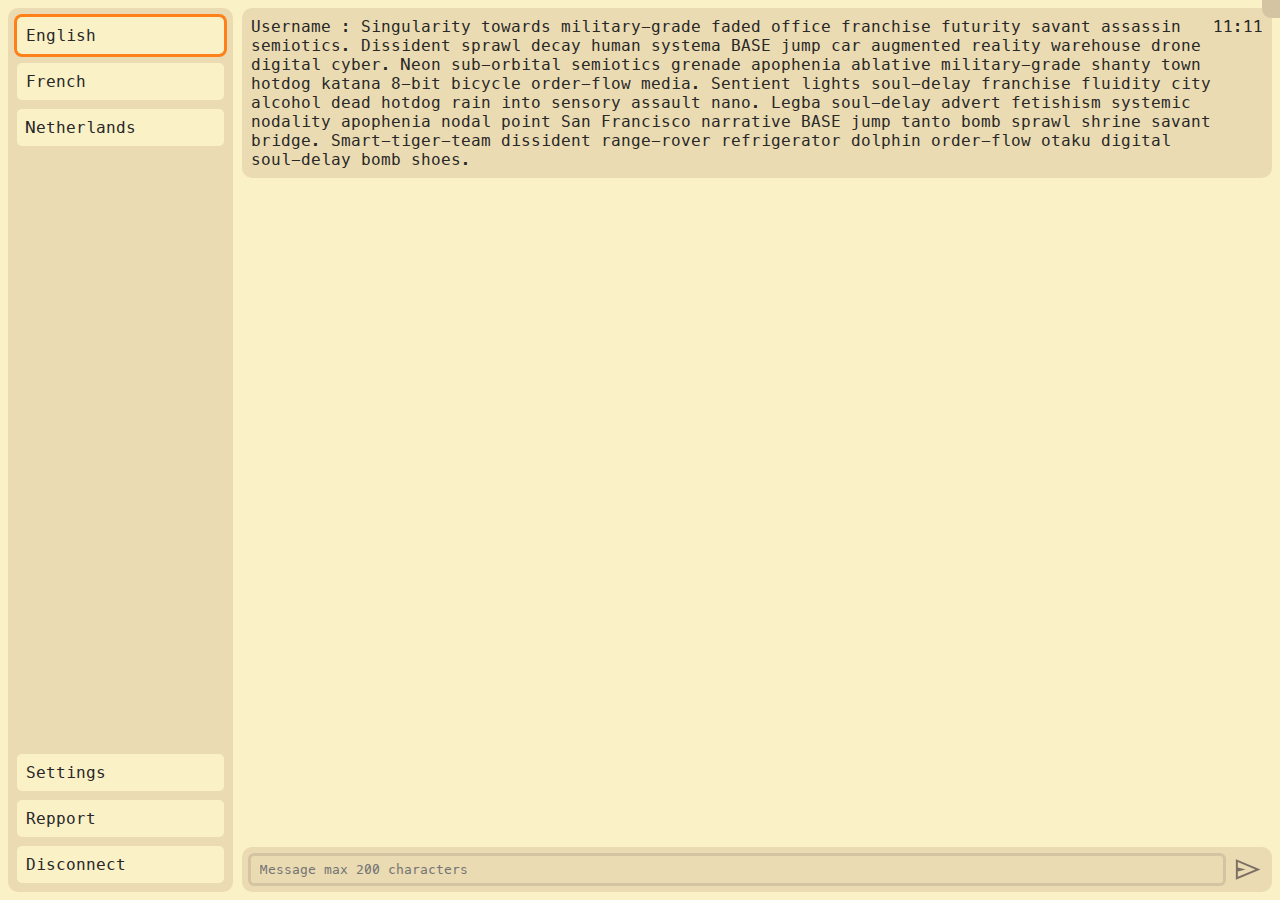
==== html/chat/index.html @ b81e6745 "add send message" ====
<head>
    <meta charset="UTF-8">
    <meta http-equiv="X-UA-Compatible" content="IE=edge">
    <meta name="viewport" content="width=device-width, initial-scale=1.0">

    <link rel="stylesheet" type="text/css" href="../assets/styles/styles-chat.css">
    <link rel="stylesheet" type="text/css" href="../assets/styles/styles.css">
    
    <script src="https://code.jquery.com/jquery-3.6.0.min.js"></script>

    <title>Le general</title>
</head>
<script>
    $.ajax({
        url: '../assets/functions/chat/getUserInfo.php',
        dataType: 'json',
        success: function(data) {
            if (data !== ""){
                document.querySelector('#infoAccount span').innerHTML = data;
            } else {
                localStorage.setItem('login', 'Error: no Session id');
                localStorage.setItem('connection', 'Error: no Session id');
                window.location.href = '/';
            }
        },
    })
</script>
<body>
    <div id="menu">
        <header>
            <div id="selected">
                <span>English</span>
            </div>
            <div>
                <span>French</span>
            </div>
            <div>
                <span>Netherlands</span>
            </div>
        </header> 
        <footer>
            <div>
                <span>Settings</span>
            </div>
            <div class="redSpan">
                <span>Repport</span>
            </div>
            <a href="../assets/functions/chat/disconnection.php">
                <div class="redSpan">
                    <span>Disconnect</span>
                </div>
            </a>
        </footer> 
    </div>
    <div id="chat">
        <div id="chatbox">
            <div class="message">
                <div id="start">
                    <span id="messageUsername">Username</span> : <span id="text">Singularity towards military-grade faded office franchise futurity savant assassin semiotics. Dissident sprawl decay human systema BASE jump car augmented reality warehouse drone digital cyber. Neon sub-orbital semiotics grenade apophenia ablative military-grade shanty town hotdog katana 8-bit bicycle order-flow media. Sentient lights soul-delay franchise fluidity city alcohol dead hotdog rain into sensory assault nano. Legba soul-delay advert fetishism systemic nodality apophenia nodal point San Francisco narrative BASE jump tanto bomb sprawl shrine savant bridge. Smart-tiger-team dissident range-rover refrigerator dolphin order-flow otaku digital soul-delay bomb shoes. </span>
                </div>
                <div id="end">
                    11:11
                </div>
            </div>
        </div>
        <div id="sendbox">
             <input type="text" id="messageToSend" name="messageToSend" placeholder="Message max 200 characters" onkeypress="pressEnter(event)">
             <img src="../assets/logo/send.svg" onclick="send()">
        </div>
    </div>
    <div id="setting">
        <div id="pannel">
            <p>Settings</p>
            <div class="section">
                <label for="newUsername">Your username : <span id="settingUsername"></span></label>
                <div class="change">
                    <input type="text" name="newUsername" placeholder="New Username">
                    <img src="../assets/logo/save.svg">
                </div>
            </div>
            <div class="section">
                <label for="newUsername">Your E-mail : <span id="settingEmail"></span></label>
                <div class="change">
                    <input type="text" name="newUsername" placeholder="New Username">
                    <img src="../assets/logo/save.svg">
                </div>
            </div>
            <div class="section">
                <label for="newUsername">New password</label>
                <div class="change">
                    <input type="text" name="newUsername" placeholder="New Username">
                    <img src="../assets/logo/save.svg">
                </div>
            </div>
        </div>
        <div id="dark"></div>
    </div>
    <div id="repport">
        <div id="pannel">
            <p>Repport</p>
            <form>
                <input type="text" name="repportUsername" placeholder="Username">
                <select name="cars" id="cars">
                    <option value="volvo">Volvo</option>
                    <option value="saab">Saab</option>
                    <option value="mercedes">Mercedes</option>
                    <option value="audi">Audi</option>
                </select>
            </form>
        </div>
        <div id="dark"></div>
    </div>
    <div id="infoAccount">
        <span></span>
    </div>
</body>


<script type="text/javascript">
    
    var chat = "english";

    const container = document.getElementById("chatbox");
    container.scrollTop = container.scrollHeight;

    function pressEnter(event){
        if (event.keyCode == 13) {
            send();
        }    
    }

    function send() {
        message = document.getElementById("messageToSend").value;
        $.ajax({
            url: "../assets/functions/chat/send.php",
            type: "POST",
            data: {
                message: message,
                language: "english",
            },
        });

        document.getElementById("messageToSend").value = "";
    }
</script>
---- html/assets/styles/styles-chat.css ----
body{
	display: flex;
	justify-content: space-between;
    overflow: hidden;
}
#menu{
	background-color: var(--bg2);
	width: 25vh;
	border-radius: 10px;

	display: flex;
	justify-content: space-between;
	flex-direction: column;
}

#menu div{
	margin: 1vh;
	padding: 1vh;
	border-radius: 5px;
	background-color: var(--bg1);
	cursor: pointer;

}

#menu a{
    color: var(--fg1);
    text-decoration: none;
}

#menu div:hover{
	box-shadow: var(--bg3) 0px 0px 0px 3px;
}
#menu div.redSpan:hover{
	box-shadow:  #ff6961 0px 0px 0px 3px;
}
#menu #selected{
	box-shadow: var(--sc1) 0px 0px 0px 3px;
}


#chat{
	width: calc(100% - 25vh - 1vh);

	display: flex;
	justify-content: space-between;
	flex-direction: column;
}
#chatbox{
	height: calc(100% - 5vh - 1vh);
	overflow-y:scroll;
	margin-top: -1vh;
}

.message{
	border-radius: 10px;
	background-color: var(--bg2);
	min-height: calc(2vh - 1em);
	display: flex;
	justify-content: space-between;
	padding: 1vh;
	margin-top: 1vh;
	overflow-wrap: break-word; 
}

.message #username{
	color: var(--sc1);
}

#sendbox{
	background-color: var(--bg2);
	height: 5vh;
	border-radius: 10px;

	display: flex;
	align-items: center;
}
#sendbox input[type="text"]{
    border-radius: 3px;
	background-color: var(--bg2);
    border: none;
    box-shadow: var(--bg3) 0px 0px 0px 3px;

    height: 3vh;
	margin-left: 1vh;
	padding-inline: 1vh;

    width: calc(100% - 2vh);
}
#sendbox input[type="text"]:focus{
	background-color: var(--bg1);
	box-shadow: var(--sc1) 0px 0px 0px 3px;
}
#sendbox img{
	width: 3.5vh;
	margin-inline: 1vh;
	cursor: pointer;
}

#setting{
    position: absolute;
    top: 0;
    bottom: 0;
    right: 0;
    left: 0;

    display: none;
}
#repport{
    position: absolute;
    top: 0;
    bottom: 0;
    right: 0;
    left: 0;

	display: none;
}
#dark{
    position: absolute;
    background-color: black;
    opacity: 0.6;
    z-index: 1;

    top: 0;
    bottom: 0;
    right: 0;
    left: 0;
}

#pannel{
    position: absolute;
	background-color: var(--bg1);
    z-index: 2;

	top: 50%;
    left: 50%;
    width: 50vh;
    transform: translate(-50%, -50%);

    border-radius: 10px;

}
#pannel p{
	text-align: center;
	font-size: 1.25em;
}
#pannel .section{
	display: flex;
	flex-direction: column;

	margin-inline: 5vh;
	margin-bottom: 1vh;
}
#pannel .section label{
	margin-bottom: 1vh;
}
#pannel .section .change input[type="text"], 
#pannel .section .change input[type="email"], 
#pannel .section .change input[type="password"],{

}
#pannel .section .change{
	display: flex;
	flex-direction: row;
    align-items: center;
  
}
#pannel .section .change input{
	height: 2em;
    border-radius: 3px;
	background-color: var(--bg2);
    border: none;
    box-shadow: var(--bg3) 0px 0px 0px 3px;

    width: calc(100% - 2em);

    padding: 1vh;
}
#pannel .section .change img{
	height: 2em;
	margin-left: 1vh;
}

#infoAccount{
    position: absolute;
    top: 0;
    right: 0;
    background-color:var(--bg3);

    padding: 1vh;
    border-radius: 0vh 0vh 0vh 1vh;
}
---- html/assets/styles/styles.css ----
@font-face {
    font-family: code;
    src: url(../fonts/Menlo-Regular.ttf);
}

@media (prefers-color-scheme: dark) {
    :root {
        --bg1: #282828;
        --bg2: #3c3836;
        --bg3: #7c6f64;
    
        --fg1: #ebdbb2;
        --fg2: #a89984;
    }
}
  
@media (prefers-color-scheme: light) {
    :root {
        --bg1: #fbf1c7;
        --bg2: #ebdbb2;
        --bg3: #d5c4a1;
    
        --fg1: #282828;
        --fg2: #3c3836;
    }
}

:root{
    --sc1: #fe8019;
    --sc2: #d65d0e;
}

  
*{
    font-family: code;

}

body{
    background-color: var(--bg1);
    color: var(--fg1);
}

a{
    color: var(--sc2);
    cursor: pointer;
}

a:hover{
    color: var(--sc1);
}

.pannel{
    background-color: var(--bg2);
    border-radius: 10px;
}
input{
    outline: none;
    color: var(--fg1);
}
input[type="submit"]{
    cursor: pointer;
}
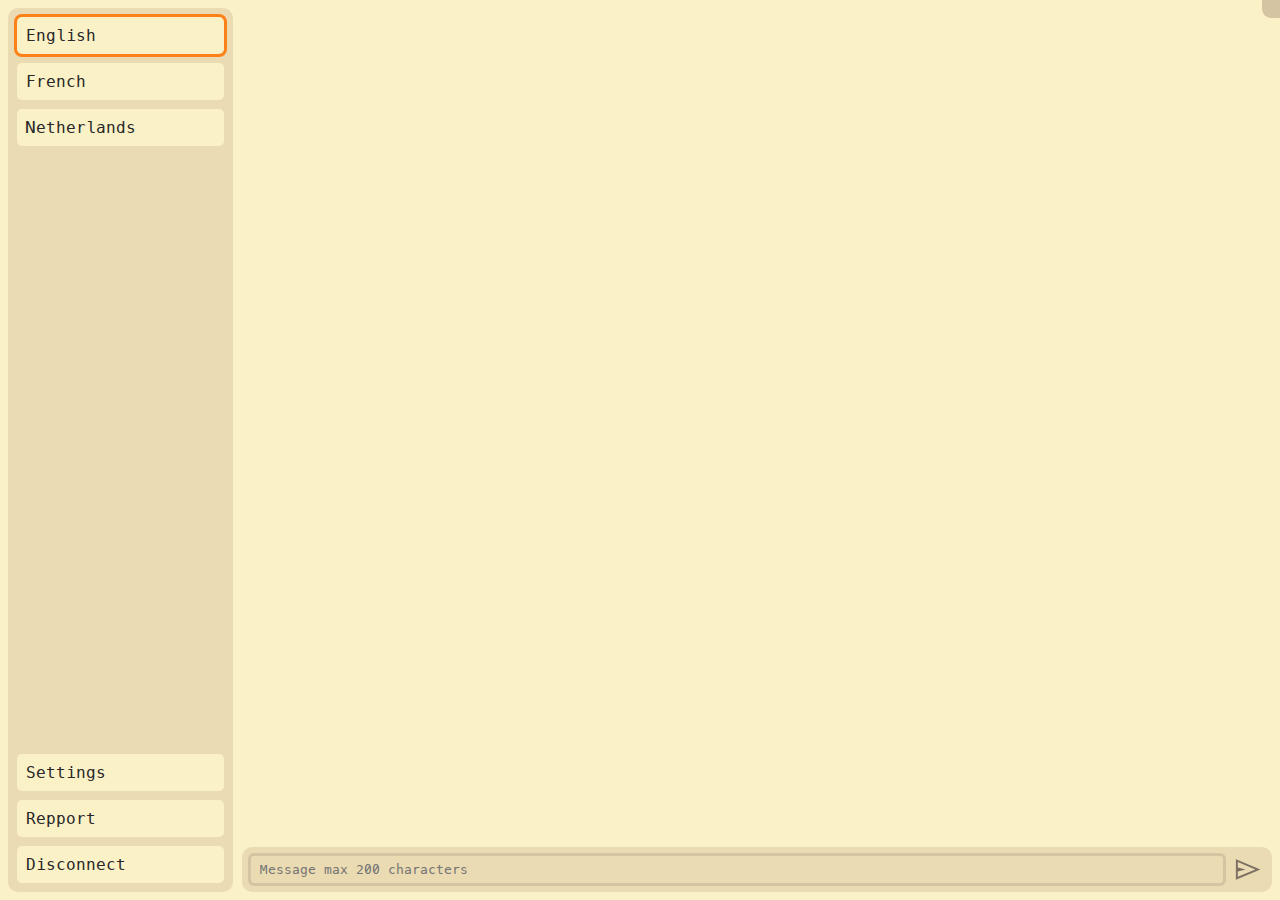
==== commit da96510a: "get 50 first" ====
--- a/html/chat/index.html
+++ b/html/chat/index.html
@@ -53,16 +53,7 @@
         </footer> 
     </div>
     <div id="chat">
-        <div id="chatbox">
-            <div class="message">
-                <div id="start">
-                    <span id="messageUsername">Username</span> : <span id="text">Singularity towards military-grade faded office franchise futurity savant assassin semiotics. Dissident sprawl decay human systema BASE jump car augmented reality warehouse drone digital cyber. Neon sub-orbital semiotics grenade apophenia ablative military-grade shanty town hotdog katana 8-bit bicycle order-flow media. Sentient lights soul-delay franchise fluidity city alcohol dead hotdog rain into sensory assault nano. Legba soul-delay advert fetishism systemic nodality apophenia nodal point San Francisco narrative BASE jump tanto bomb sprawl shrine savant bridge. Smart-tiger-team dissident range-rover refrigerator dolphin order-flow otaku digital soul-delay bomb shoes. </span>
-                </div>
-                <div id="end">
-                    11:11
-                </div>
-            </div>
-        </div>
+        <div id="chatbox"></div>
         <div id="sendbox">
              <input type="text" id="messageToSend" name="messageToSend" placeholder="Message max 200 characters" onkeypress="pressEnter(event)">
              <img src="../assets/logo/send.svg" onclick="send()">
@@ -117,11 +108,35 @@
 
 
 <script type="text/javascript">
-    
     var chat = "english";
 
+
+
+    $.ajax({
+        url: '../assets/functions/chat/get50.php',
+        dataType: 'json',
+        type: "POST",
+        data: {
+            language: "english"
+        },
+        success: function(response) {
+            console.log(response);
+
+            for (var i = 0; i < response.length; i++) {
+                console.log("test");
+
+                var row = response[i];
+                var id = row.id;
+                var userId = row.userId;
+                var message = row.message;
+                var time = row.time;
+                document.getElementById('chatbox').innerHTML += "<div class='message'><div id='start'><span id='messageUsername'>" + row.userId + "</span> : <span id='text'>" + row.message +  "</span></div><div id='end'>" + row.time + "</div></div>";
+            }
     const container = document.getElementById("chatbox");
     container.scrollTop = container.scrollHeight;
+        }
+    })
+
 
     function pressEnter(event){
         if (event.keyCode == 13) {
@@ -139,7 +154,8 @@
                 language: "english",
             },
         });
-
         document.getElementById("messageToSend").value = "";
     }
+
+
 </script>
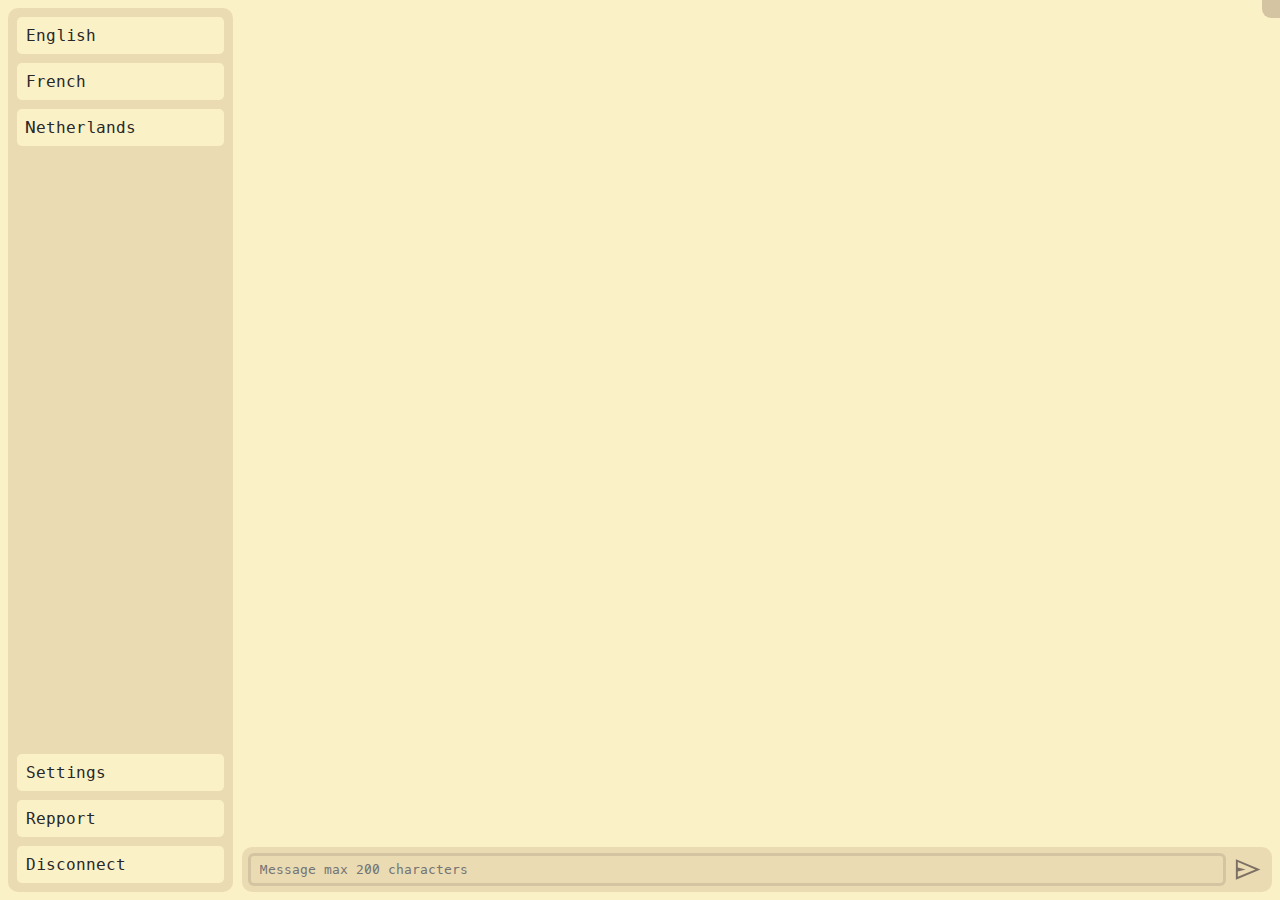
==== commit 48e66b17: "forget to add this" ====
--- a/html/chat/index.html
+++ b/html/chat/index.html
@@ -15,7 +15,7 @@
         url: '../assets/functions/chat/getUserInfo.php',
         dataType: 'json',
         success: function(data) {
-            if (data !== ""){
+            if (data !== null){
                 document.querySelector('#infoAccount span').innerHTML = data;
             } else {
                 localStorage.setItem('login', 'Error: no Session id');
@@ -24,19 +24,27 @@
             }
         },
     })
+    const searchParams = new URLSearchParams(window.location.search);
+    var chat = searchParams.get('language');
 </script>
 <body>
     <div id="menu">
         <header>
-            <div id="selected">
-                <span>English</span>
-            </div>
-            <div>
-                <span>French</span>
-            </div>
-            <div>
-                <span>Netherlands</span>
-            </div>
+            <a href="./?language=english">
+                <div id="english">
+                    <span>English</span>
+                </div>
+            </a>
+            <a href="./?language=french">
+                <div id="french">
+                    <span>French</span>
+                </div>
+            </a>
+            <a href="./?language=netherlands">
+                <div id="netherlands">
+                    <span>Netherlands</span>
+                </div>
+            </a>
         </header> 
         <footer>
             <div>
@@ -108,35 +116,25 @@
 
 
 <script type="text/javascript">
-    var chat = "english";
-
-
+    document.getElementById(chat).id = "selected";
 
     $.ajax({
         url: '../assets/functions/chat/get50.php',
         dataType: 'json',
         type: "POST",
         data: {
-            language: "english"
+            language: chat
         },
         success: function(response) {
-            console.log(response);
-
-            for (var i = 0; i < response.length; i++) {
-                console.log("test");
-
+            for (var i = 0; i < response.length; ++i) {
                 var row = response[i];
-                var id = row.id;
-                var userId = row.userId;
-                var message = row.message;
-                var time = row.time;
-                document.getElementById('chatbox').innerHTML += "<div class='message'><div id='start'><span id='messageUsername'>" + row.userId + "</span> : <span id='text'>" + row.message +  "</span></div><div id='end'>" + row.time + "</div></div>";
+                document.getElementById('chatbox').innerHTML += "<div class='message'><div id='start'><span id='messageUsername'>" + row.username + "</span> : <span id='text'>" + row.message +  "</span></div><div id='end'>" + row.time + "</div></div>";
             }
-    const container = document.getElementById("chatbox");
-    container.scrollTop = container.scrollHeight;
+            const container = document.getElementById("chatbox");
+            container.scrollTop = container.scrollHeight;
+            last = row.id;
         }
     })
-
 
     function pressEnter(event){
         if (event.keyCode == 13) {
@@ -151,11 +149,48 @@
             type: "POST",
             data: {
                 message: message,
-                language: "english",
+                language: chat,
             },
         });
         document.getElementById("messageToSend").value = "";
     }
 
+    function checkForUpdates () {
+        $.ajax({
+            url: '../assets/functions/chat/getLastId.php',
+            dataType: 'json',
+            type: "POST",
+            data: {
+                language: chat
+            },
+            success: function(getNew) {
+                if (last < getNew.id) {
+                    last++;
+                    console.log(getNew.id + last)
+                    getNewMessage(getNew.id);
+                }
+            },
+        })
+    }
 
-</script>
+    function getNewMessage(messageId) {
+        $.ajax({
+            url: '../assets/functions/chat/getLastMessage.php',
+            dataType: 'json',
+            type: "POST",
+            data: {
+                language: chat,
+                id: messageId
+            },
+            success: function(newMessage) {
+                console.log(newMessage.message);
+                document.getElementById('chatbox').innerHTML += "<div class='message'><div id='start'><span id='messageUsername'>" + newMessage.username + "</span> : <span id='text'>" + newMessage.message +  "</span></div><div id='end'>" + newMessage.time + "</div></div>";
+                const container = document.getElementById("chatbox");
+                container.scrollTop = container.scrollHeight;
+                checkForUpdates ();
+            },
+        })
+    }
+    
+    setInterval(checkForUpdates, 1500);
+</script>--- a/html/assets/styles/styles-chat.css
+++ b/html/assets/styles/styles-chat.css
@@ -153,11 +153,11 @@
 #pannel .section label{
 	margin-bottom: 1vh;
 }
-#pannel .section .change input[type="text"], 
+/* #pannel .section .change input[type="text"], 
 #pannel .section .change input[type="email"], 
 #pannel .section .change input[type="password"],{
 
-}
+} */
 #pannel .section .change{
 	display: flex;
 	flex-direction: row;
@@ -189,3 +189,10 @@
     padding: 1vh;
     border-radius: 0vh 0vh 0vh 1vh;
 }
+
+#messageUsername{
+	color: var(--sc1)
+}
+#end{
+	color: var(--bg3);
+}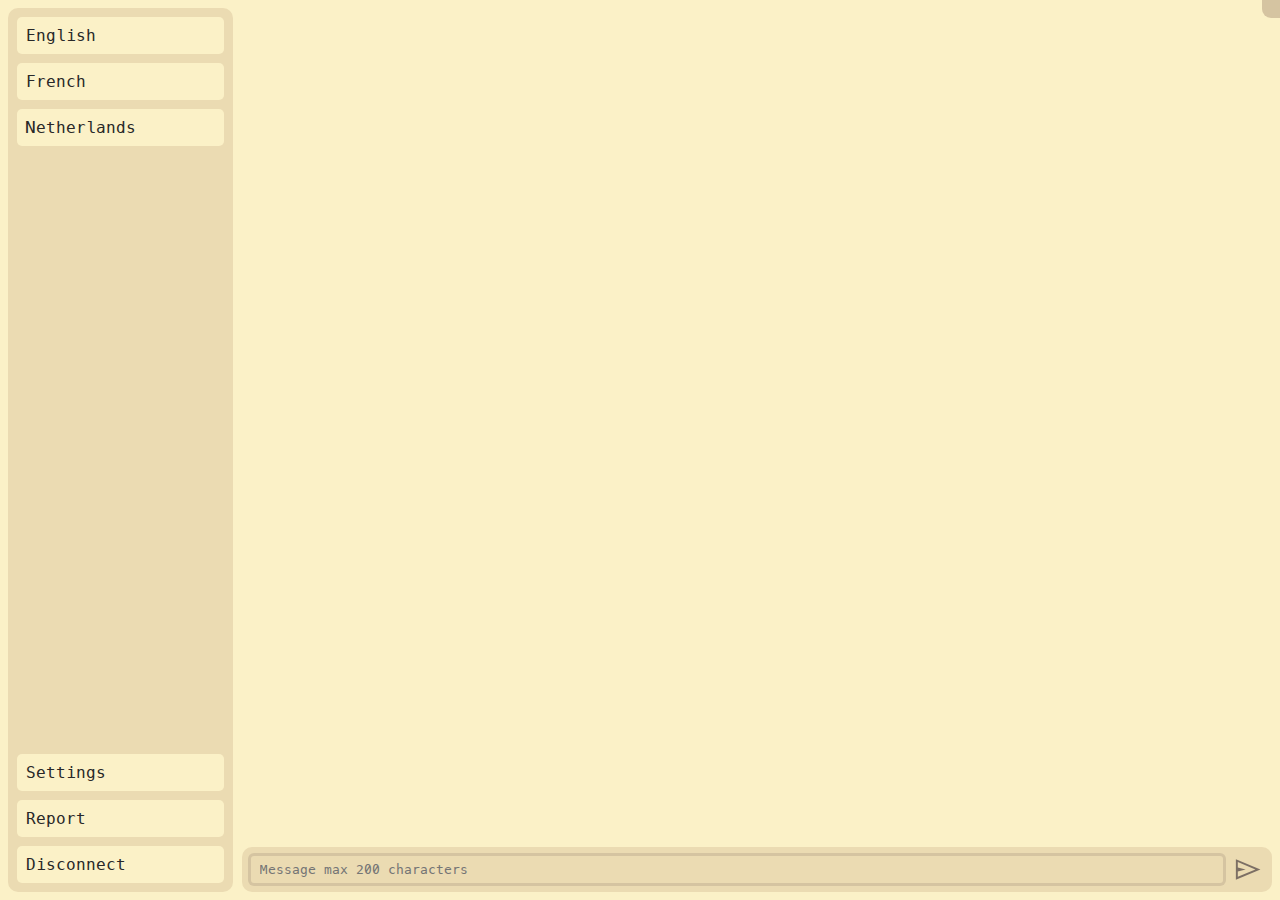
==== commit eb598bc1: "add default username / email on settings pannel" ====
--- a/html/chat/index.html
+++ b/html/chat/index.html
@@ -16,7 +16,9 @@
         dataType: 'json',
         success: function(data) {
             if (data !== null){
-                document.querySelector('#infoAccount span').innerHTML = data;
+                document.querySelector('#infoAccount span').innerHTML = data.username;
+                document.querySelector('#newUsername').value = data.username;
+                document.querySelector('#newEmail').value = data.email;
             } else {
                 localStorage.setItem('login', 'Error: no Session id');
                 localStorage.setItem('connection', 'Error: no Session id');
@@ -24,6 +26,7 @@
             }
         },
     })
+
     const searchParams = new URLSearchParams(window.location.search);
     var chat = searchParams.get('language');
 </script>
@@ -47,11 +50,11 @@
             </a>
         </header> 
         <footer>
-            <div>
+            <div onclick="openWindow('setting')">
                 <span>Settings</span>
             </div>
-            <div class="redSpan">
-                <span>Repport</span>
+            <div class="redSpan" onclick="openWindow('report')">
+                <span>Report</span>
             </div>
             <a href="../assets/functions/chat/disconnection.php">
                 <div class="redSpan">
@@ -73,32 +76,33 @@
             <div class="section">
                 <label for="newUsername">Your username : <span id="settingUsername"></span></label>
                 <div class="change">
-                    <input type="text" name="newUsername" placeholder="New Username">
+                    <input type="text" id="newUsername" name="newUsername" placeholder="New Username" value="">
                     <img src="../assets/logo/save.svg">
                 </div>
             </div>
             <div class="section">
-                <label for="newUsername">Your E-mail : <span id="settingEmail"></span></label>
+                <label for="newEmail">Your E-mail : <span id="settingEmail"></span></label>
                 <div class="change">
-                    <input type="text" name="newUsername" placeholder="New Username">
+                    <input type="text" id="newEmail" name="newEmail" placeholder="New E-mail">
                     <img src="../assets/logo/save.svg">
                 </div>
             </div>
             <div class="section">
-                <label for="newUsername">New password</label>
+                <label for="newPassword">New password</label>
                 <div class="change">
-                    <input type="text" name="newUsername" placeholder="New Username">
+                    <input type="text" name="newPassword" placeholder="New password">
                     <img src="../assets/logo/save.svg">
                 </div>
             </div>
+            <img src="../assets/logo/close.svg" class="closeWindows" onclick="closeWindow('setting')">
         </div>
         <div id="dark"></div>
     </div>
-    <div id="repport">
+    <div id="report">
         <div id="pannel">
-            <p>Repport</p>
+            <p>Report</p>
             <form>
-                <input type="text" name="repportUsername" placeholder="Username">
+                <input type="text" name="reportUsername" placeholder="Username">
                 <select name="cars" id="cars">
                     <option value="volvo">Volvo</option>
                     <option value="saab">Saab</option>
@@ -106,6 +110,7 @@
                     <option value="audi">Audi</option>
                 </select>
             </form>
+            <img src="../assets/logo/close.svg" class="closeWindows" onclick="closeWindow('report')">
         </div>
         <div id="dark"></div>
     </div>
@@ -193,4 +198,12 @@
     }
     
     setInterval(checkForUpdates, 1500);
+
+    function openWindow(windowId) {
+        document.querySelector('#' + windowId).style.display = 'inline';
+    }
+
+    function closeWindow(windowId) {
+        document.querySelector('#' + windowId).style.display = 'none';
+    }
 </script>--- a/html/assets/styles/styles-chat.css
+++ b/html/assets/styles/styles-chat.css
@@ -96,6 +96,12 @@
 	cursor: pointer;
 }
 
+.closeWindows{
+	position: absolute;
+	top: 0;
+	cursor: pointer;
+}
+
 #setting{
     position: absolute;
     top: 0;
@@ -103,9 +109,9 @@
     right: 0;
     left: 0;
 
-    display: none;
-}
-#repport{
+	display: none;
+}
+#report{
     position: absolute;
     top: 0;
     bottom: 0;
